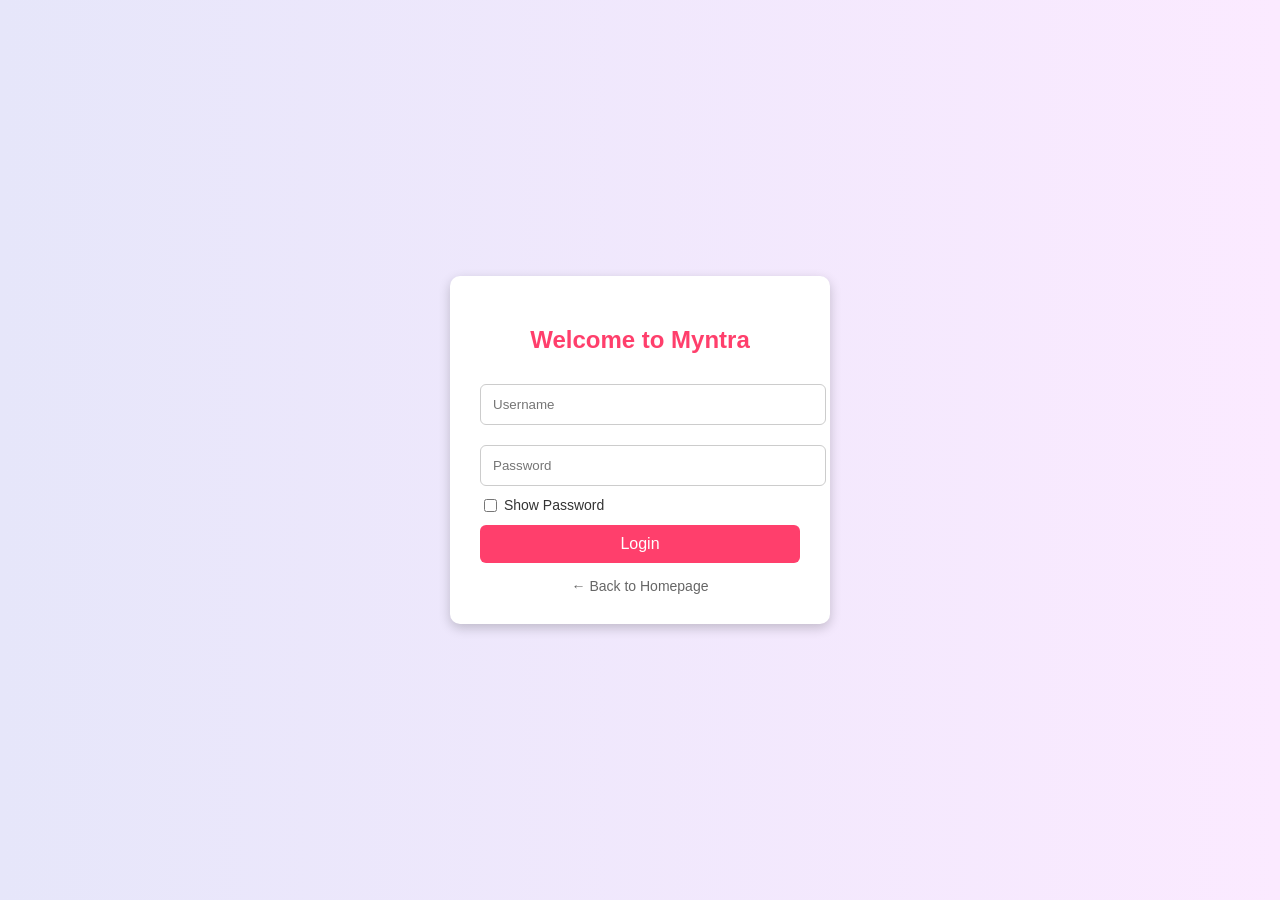
==== login.html @ 61872366 "first commit" ====
<!DOCTYPE html>
<html lang="en">
<head>
  <meta charset="UTF-8" />
  <title>Myntra - Login</title>
  <style>
    body {
      margin: 0;
      padding: 0;
      font-family: 'Segoe UI', sans-serif;
      background: linear-gradient(to right, #e6e6fa, #fbeaff);
      display: flex;
      justify-content: center;
      align-items: center;
      height: 100vh;
    }

    .login-container {
      background-color: white;
      padding: 30px;
      border-radius: 10px;
      box-shadow: 0px 4px 12px rgba(0, 0, 0, 0.2);
      width: 320px;
      text-align: center;
    }

    .login-container h2 {
      color: #ff3f6c;
      margin-bottom: 20px;
    }

    .login-container input[type="text"],
    .login-container input[type="password"] {
      width: 100%;
      padding: 12px;
      margin: 10px 0;
      border: 1px solid #ccc;
      border-radius: 6px;
    }

    .login-container .show-pass {
      display: flex;
      align-items: center;
      font-size: 14px;
      margin-bottom: 10px;
      color: #333;
    }

    .login-container button {
      background-color: #ff3f6c;
      color: white;
      border: none;
      padding: 10px 20px;
      width: 100%;
      font-size: 16px;
      border-radius: 6px;
      cursor: pointer;
      transition: background 0.3s;
    }

    .login-container button:hover {
      background-color: #e63358;
    }

    .login-container a {
      display: block;
      margin-top: 15px;
      text-decoration: none;
      font-size: 14px;
      color: #666;
    }

    .login-container a:hover {
      text-decoration: underline;
    }
  </style>
</head>
<body>

  <div class="login-container">
    <h2>Welcome to Myntra</h2>
    <form onsubmit="return validateLogin()">
      <input type="text" id="username" placeholder="Username" required />
      <input type="password" id="password" placeholder="Password" required />
      <div class="show-pass">
        <input type="checkbox" onclick="togglePassword()" id="show"> &nbsp;<label for="show">Show Password</label>
      </div>
      <button type="submit">Login</button>
      <a href="index.html">← Back to Homepage</a>
    </form>
  </div>

  <script>
    function togglePassword() {
      const pass = document.getElementById("password");
      pass.type = pass.type === "password" ? "text" : "password";
    }

    function validateLogin() {
      const username = document.getElementById("username").value.trim();
      const password = document.getElementById("password").value.trim();

      if (username === "admin" && password === "1234") {
        alert("Login successful!");
        window.location.href = "index.html";
        return false; // prevent form submission
      } else {
        alert("Invalid credentials!");
        return false;
      }
    }
  </script>

</body>
</html>
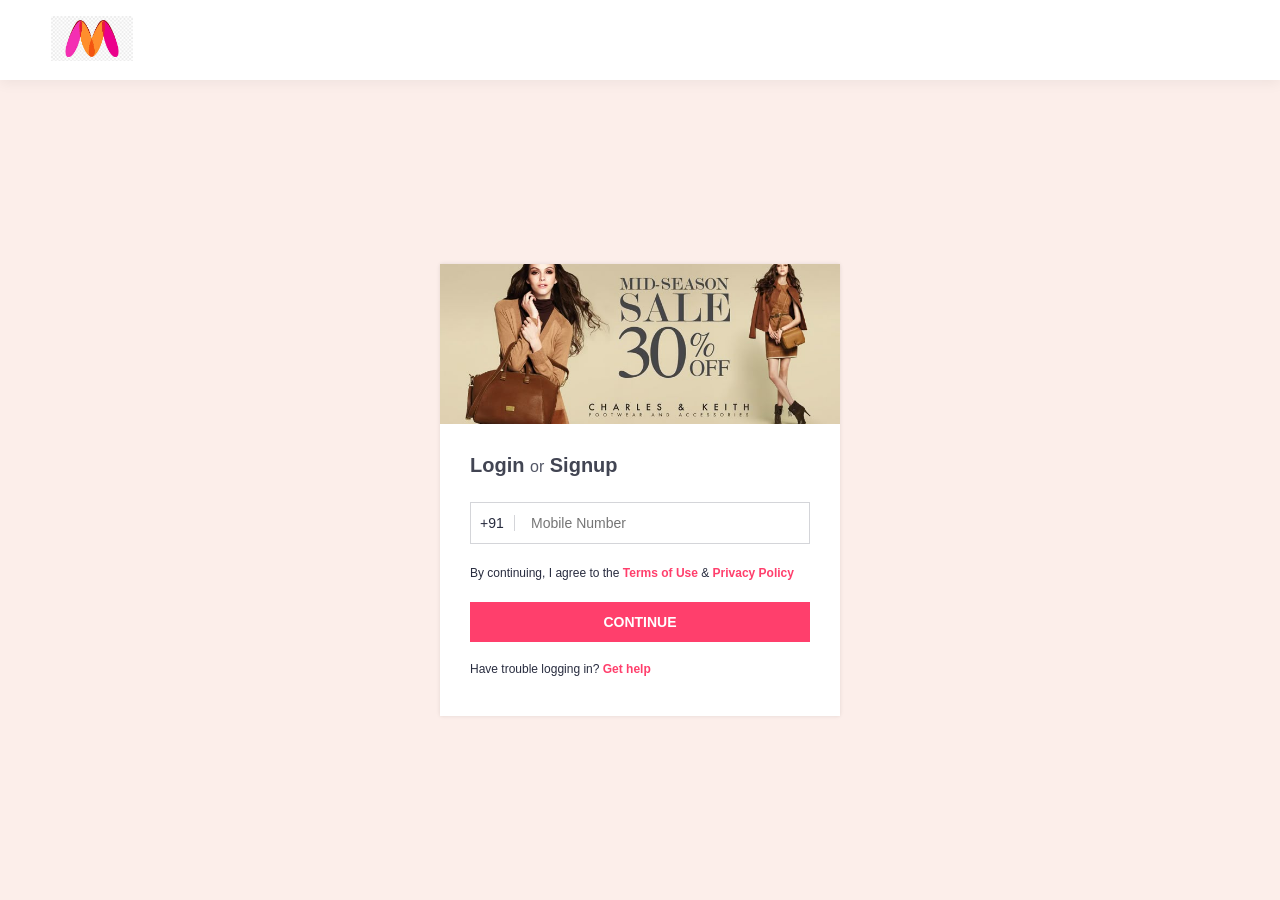
==== commit cd3d47c8: "feat: Implement dynamic content loading for homepage, redesign login/signup page with OTP, and integ" ====
--- a/login.html
+++ b/login.html
@@ -1,115 +1,244 @@
 <!DOCTYPE html>
 <html lang="en">
+
 <head>
   <meta charset="UTF-8" />
-  <title>Myntra - Login</title>
+  <meta name="viewport" content="width=device-width, initial-scale=1.0" />
+  <title>Myntra - Login or Signup</title>
   <style>
     body {
       margin: 0;
       padding: 0;
-      font-family: 'Segoe UI', sans-serif;
-      background: linear-gradient(to right, #e6e6fa, #fbeaff);
+      font-family: 'Assistant', -apple-system, BlinkMacSystemFont, "Segoe UI", Roboto, Helvetica, Arial, sans-serif;
+      background-color: #fceeea;
+      display: flex;
+      flex-direction: column;
+      height: 100vh;
+    }
+
+    .navbar {
+      height: 80px;
+      background-color: white;
+      box-shadow: 0 4px 12px 0 rgba(0, 0, 0, 0.05);
+      display: flex;
+      align-items: center;
+      padding: 0 4%;
+    }
+
+    .navbar img {
+      height: 45px;
+    }
+
+    .main-container {
+      flex: 1;
       display: flex;
       justify-content: center;
       align-items: center;
-      height: 100vh;
-    }
-
-    .login-container {
+      padding: 20px;
+    }
+
+    .login-box {
       background-color: white;
-      padding: 30px;
-      border-radius: 10px;
-      box-shadow: 0px 4px 12px rgba(0, 0, 0, 0.2);
-      width: 320px;
-      text-align: center;
-    }
-
-    .login-container h2 {
+      width: 400px;
+      margin: 0 auto;
+      min-height: calc(100vh - 80px);
+      /* Fill the screen minus navbar for mobile */
+    }
+
+    @media (min-width: 768px) {
+      .login-box {
+        min-height: auto;
+        box-shadow: 0 0px 4px 0 rgba(0, 0, 0, 0.1);
+      }
+    }
+
+    .banner-img {
+      width: 100%;
+      height: 160px;
+      background-color: #fef0ef;
+      /* Fallback color */
+      display: flex;
+      justify-content: center;
+      align-items: center;
+      overflow: hidden;
+    }
+
+    .banner-img img {
+      width: 100%;
+      height: auto;
+    }
+
+    .content-area {
+      padding: 30px 30px 40px 30px;
+    }
+
+    .heading {
+      font-size: 20px;
+      font-weight: 600;
+      color: #424553;
+      margin-bottom: 25px;
+    }
+
+    .heading span {
+      font-size: 16px;
+      font-weight: 400;
+      color: #535766;
+    }
+
+    .input-group {
+      position: relative;
+      margin-bottom: 20px;
+    }
+
+    .input-prefix {
+      position: absolute;
+      left: 10px;
+      top: 13px;
+      color: #282c3f;
+      font-size: 14px;
+      border-right: 1px solid #d4d5d9;
+      padding-right: 10px;
+    }
+
+    .mobile-input {
+      width: 100%;
+      padding: 12px 10px 12px 60px;
+      box-sizing: border-box;
+      border: 1px solid #d4d5d9;
+      border-radius: 0;
+      font-size: 14px;
+      color: #282c3f;
+      outline: none;
+      transition: border 0.3s;
+    }
+
+    .mobile-input:focus {
+      border: 1px solid #282c3f;
+    }
+
+    .terms {
+      font-size: 12px;
+      color: #282c3f;
+      margin-bottom: 20px;
+      line-height: 1.5;
+    }
+
+    .terms a {
       color: #ff3f6c;
-      margin-bottom: 20px;
-    }
-
-    .login-container input[type="text"],
-    .login-container input[type="password"] {
-      width: 100%;
-      padding: 12px;
-      margin: 10px 0;
-      border: 1px solid #ccc;
-      border-radius: 6px;
-    }
-
-    .login-container .show-pass {
-      display: flex;
-      align-items: center;
-      font-size: 14px;
-      margin-bottom: 10px;
-      color: #333;
-    }
-
-    .login-container button {
+      text-decoration: none;
+      font-weight: 600;
+    }
+
+    .btn-submit {
+      width: 100%;
       background-color: #ff3f6c;
       color: white;
       border: none;
-      padding: 10px 20px;
-      width: 100%;
-      font-size: 16px;
-      border-radius: 6px;
+      padding: 12px;
+      font-size: 14px;
+      font-weight: 600;
       cursor: pointer;
-      transition: background 0.3s;
-    }
-
-    .login-container button:hover {
-      background-color: #e63358;
-    }
-
-    .login-container a {
-      display: block;
-      margin-top: 15px;
+      text-transform: uppercase;
+      transition: background-color 0.3s;
+    }
+
+    .btn-submit:hover {
+      background-color: #e3365c;
+    }
+
+    .have-trouble {
+      margin-top: 20px;
+      font-size: 12px;
+      color: #282c3f;
+    }
+
+    .have-trouble a {
+      color: #ff3f6c;
       text-decoration: none;
-      font-size: 14px;
-      color: #666;
-    }
-
-    .login-container a:hover {
-      text-decoration: underline;
+      font-weight: 600;
+    }
+
+    .error-msg {
+      color: #ff3f6c;
+      font-size: 12px;
+      margin-top: 5px;
+      display: none;
     }
   </style>
 </head>
+
 <body>
 
-  <div class="login-container">
-    <h2>Welcome to Myntra</h2>
-    <form onsubmit="return validateLogin()">
-      <input type="text" id="username" placeholder="Username" required />
-      <input type="password" id="password" placeholder="Password" required />
-      <div class="show-pass">
-        <input type="checkbox" onclick="togglePassword()" id="show"> &nbsp;<label for="show">Show Password</label>
+  <!-- Navbar -->
+  <div class="navbar">
+    <a href="index.html">
+      <img src="logo.jpeg" alt="Myntra Logo"
+        onerror="this.src='data:image/svg+xml;utf8,<svg xmlns=\'http://www.w3.org/2000/svg\' width=\'45\' height=\'45\'><rect width=\'45\' height=\'45\' fill=\'#ccc\'/><text x=\'5\' y=\'25\' fill=\'white\' font-size=\'10\'>Logo</text></svg>'">
+    </a>
+  </div>
+
+  <!-- Main Content -->
+  <div class="main-container">
+    <div class="login-box">
+      <!-- Promotional Banner Image -->
+      <div class="banner-img">
+        <img src="banner.jpeg" alt="Login Banner"
+          onerror="this.style.display='none'; this.parentElement.style.backgroundColor='#ffe6ea'; this.parentElement.innerHTML='<h2 style=\'color:#ff3f6c\'>Big Fashion Festival</h2>'">
       </div>
-      <button type="submit">Login</button>
-      <a href="index.html">← Back to Homepage</a>
-    </form>
+
+      <div class="content-area">
+        <div class="heading">Login <span>or</span> Signup</div>
+
+        <form id="loginForm" onsubmit="return handleLogin(event)">
+          <div class="input-group">
+            <span class="input-prefix">+91</span>
+            <input type="tel" id="mobileNumber" class="mobile-input" placeholder="Mobile Number" maxlength="10"
+              autocomplete="off" />
+            <div id="errorMsg" class="error-msg">Please enter a valid 10-digit mobile number</div>
+          </div>
+
+          <div class="terms">
+            By continuing, I agree to the <a href="#">Terms of Use</a> & <a href="#">Privacy Policy</a>
+          </div>
+
+          <button type="submit" class="btn-submit">Continue</button>
+        </form>
+
+        <div class="have-trouble">
+          Have trouble logging in? <a href="#">Get help</a>
+        </div>
+      </div>
+    </div>
   </div>
 
   <script>
-    function togglePassword() {
-      const pass = document.getElementById("password");
-      pass.type = pass.type === "password" ? "text" : "password";
-    }
-
-    function validateLogin() {
-      const username = document.getElementById("username").value.trim();
-      const password = document.getElementById("password").value.trim();
-
-      if (username === "admin" && password === "1234") {
-        alert("Login successful!");
+    function handleLogin(event) {
+      event.preventDefault();
+
+      const mobileInput = document.getElementById('mobileNumber');
+      const errorMsg = document.getElementById('errorMsg');
+      const mobileVal = mobileInput.value.trim();
+
+      // Simple validation for 10 digits
+      const mobileRegex = /^[0-9]{10}$/;
+
+      if (mobileRegex.test(mobileVal)) {
+        // Validation passed
+        errorMsg.style.display = 'none';
+        mobileInput.style.border = '1px solid #d4d5d9';
+
+        // Simulating sending an OTP
+        alert("OTP sent to +91 " + mobileVal);
+
+        // In a real app, you would redirect to an OTP verification page here
         window.location.href = "index.html";
-        return false; // prevent form submission
       } else {
-        alert("Invalid credentials!");
-        return false;
+        // Validation failed
+        errorMsg.style.display = 'block';
+        mobileInput.style.border = '1px solid #ff3f6c';
       }
     }
   </script>
-
 </body>
-</html>
+
+</html>
